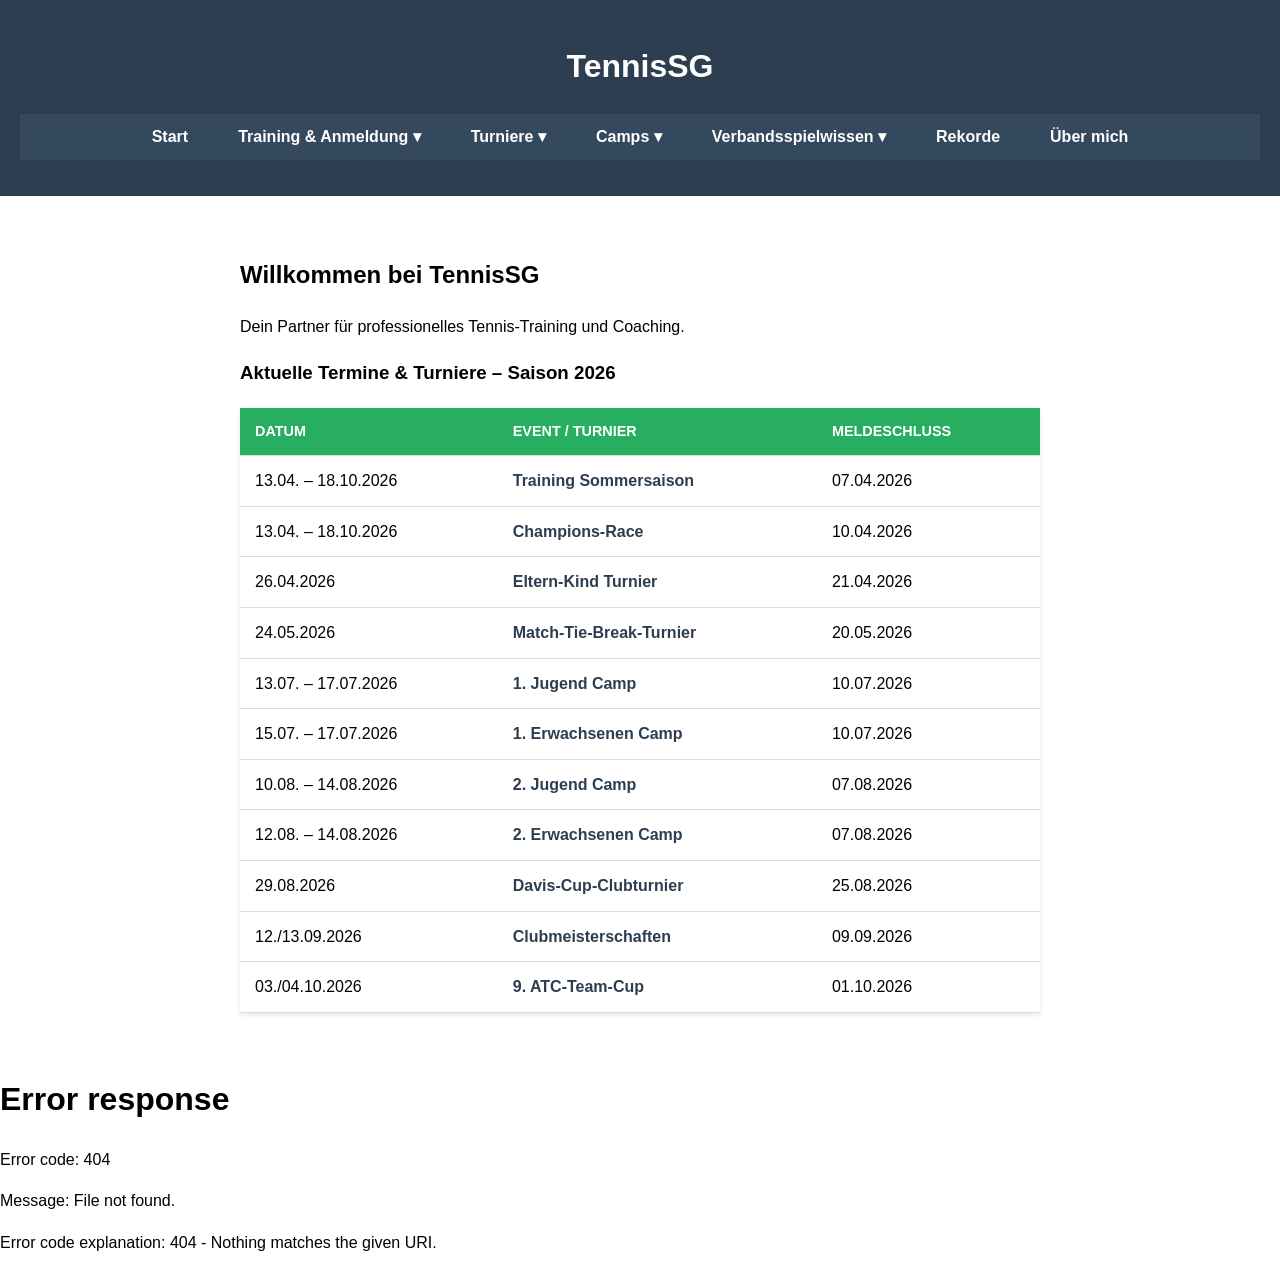
==== index.html @ 13027e86 "Add files via upload" ====
<!DOCTYPE html>
<html lang="de">
<head>
    <meta charset="UTF-8">
    <meta name="viewport" content="width=device-width, initial-scale=1.0">
    <title>TennisSG - Offizielle Website</title>
    <link rel="stylesheet" href="style.css">
</head>
<body>
    <header>
        <h1>TennisSG</h1>
        <div id="nav-placeholder"></div> <!-- Hier wird die nav.html reingeladen -->
    </header>


    <main>
    <section>
        <h2>Willkommen bei TennisSG</h2>
        <p>Dein Partner für professionelles Tennis-Training und Coaching.</p>

        <h3>Aktuelle Termine & Turniere – Saison 2026</h3>
        <table>
            <thead>
                <tr>
                    <th>Datum</th>
                    <th>Event / Turnier</th>
                    <th>Meldeschluss</th>
                </tr>
            </thead>
            <tbody>
                <tr>
                    <td>13.04. – 18.10.2026</td>
                    <td><a href="training.html">Training Sommersaison</a></td>
                    <td>07.04.2026</td>
                </tr>
                <tr>
                    <td>13.04. – 18.10.2026</td>
                    <td><a href="champions-race.html">Champions-Race</a></td>
                    <td>10.04.2026</td>
                </tr>
                <tr>
                    <td>26.04.2026</td>
                    <td><a href="eltern-kind.html">Eltern-Kind Turnier</a></td>
                    <td>21.04.2026</td>
                </tr>
                <tr>
                    <td>24.05.2026</td>
                    <td><a href="match-tie-break.html">Match-Tie-Break-Turnier</a></td>
                    <td>20.05.2026</td>
                </tr>
                <tr>
                    <td>13.07. – 17.07.2026</td>
                    <td><a href="sommercamp.html">1. Jugend Camp</a></td>
                    <td>10.07.2026</td>
                </tr>
                <tr>
                    <td>15.07. – 17.07.2026</td>
                    <td><a href="erwachsenencamp.html">1. Erwachsenen Camp</a></td>
                    <td>10.07.2026</td>
                </tr>
                <tr>
                    <td>10.08. – 14.08.2026</td>
                    <td><a href="sommercamp.html">2. Jugend Camp</a></td>
                    <td>07.08.2026</td>
                </tr>
                <tr>
                    <td>12.08. – 14.08.2026</td>
                    <td><a href="erwachsenencamp.html">2. Erwachsenen Camp</a></td>
                    <td>07.08.2026</td>
                </tr>
                <tr>
                    <td>29.08.2026</td>
                    <td><a href="davis-cup.html">Davis-Cup-Clubturnier</a></td> <!-- Neu -->
                    <td>25.08.2026</td>
                </tr>
                <tr>
                    <td>12./13.09.2026</td>
                    <td><a href="clubmeisterschaft.html">Clubmeisterschaften</a></td>
                    <td>09.09.2026</td>
                </tr>
                <tr>
                    <td>03./04.10.2026</td>
                    <td><a href="atc-cup.html">9. ATC-Team-Cup</a></td>
                    <td>01.10.2026</td>
                </tr>
            </tbody>
        </table>

    


    </section>
    </main>


    <div id="footer-placeholder"></div>
    
    <script src="script.js"> </script>


</body>
</html>
---- style.css ----
body { font-family: Arial, sans-serif; margin: 0; line-height: 1.6; }
header { background: #2c3e50; color: white; padding: 20px; text-align: center; }

nav ul { list-style: none; padding: 0; display: flex; justify-content: center; background: #34495e; }
nav li { margin: 0 15px; }
nav a { color: white; text-decoration: none; font-weight: bold; padding: 10px; display: block; }
nav a:hover, .dropdown-content a:hover, td a:hover, .footer-nav a:hover { background-color: #27ae60; color: white; }
nav a:hover { border-radius: 5px; }

main { padding: 40px; max-width: 800px; margin: auto; }
footer { text-align: center; padding: 20px; background: #eee; font-size: 0.9em; }

table { width: 100%; border-collapse: collapse; margin-top: 20px; background: #fff; box-shadow: 0 2px 5px rgba(0,0,0,0.1); }
th, td { padding: 12px 15px; text-align: left; border-bottom: 1px solid #ddd; }
th { background: #27ae60; color: white; text-transform: uppercase; font-size: 0.9em; }
tr:hover { background: #f9f9f9; }
td a { text-decoration: none; color: #2c3e50; font-weight: bold; display: block; }

.dropdown { position: relative; display: inline-block; }
.dropdown-content { display: none; position: absolute; background: #34495e; min-width: 220px; box-shadow: 0 8px 16px rgba(0,0,0,0.2); z-index: 1; border-radius: 0 0 5px 5px; }
.dropdown-content a { color: white; padding: 12px 16px; text-decoration: none; display: block; text-align: left; }
.dropdown:hover .dropdown-content { display: block; }
.dropbtn { cursor: default; }

.info-grid { display: flex; gap: 20px; margin: 30px 0; }
.info-grid p { margin: 1px 0; }
.info-box { flex: 1; background: #f4f4f4; padding: 20px; border-left: 5px solid #27ae60; border-radius: 5px; }

.cta-section { background: #2c3e50; color: white; padding: 30px; text-align: center; border-radius: 10px; }
.button { display: inline-block; background: #27ae60; color: white; padding: 10px 20px; text-decoration: none; border-radius: 5px; margin-top: 15px; }
.button:hover { background: #219150; }

.deadline-urgent { color: #e74c3c; font-weight: bold; }
.footer-nav a:hover { text-decoration: underline; color: #27ae60 !important; }

.pdf-container { width: 100%; max-width: 900px; margin: 20px auto; overflow: hidden; border-radius: 8px; box-shadow: 0 4px 15px rgba(0,0,0,0.1); }

.profile-header { margin-bottom: 40px; }
.experience { font-size: 1.2rem; color: #27ae60; font-weight: bold; margin-bottom: 20px; }
.contact-card { background: #f8f9fa; border: 1px solid #ddd; padding: 20px; border-radius: 10px; max-width: 400px; box-shadow: 0 4px 6px rgba(0,0,0,0.05); }
.contact-card p { margin: 10px 0; }
.contact-card a { color: #2c3e50; text-decoration: none; font-weight: bold; }
.contact-card a:hover { color: #27ae60; text-decoration: underline; }
.contact-card a[href*="wa.me"] { color: #25D366; }
.price-info { font-size: 1.1rem; color: #c0392b; margin: 15px 0 !important; }

@media (max-width: 768px) {
    nav ul { flex-direction: column; align-items: center; }
    nav li { margin: 5px 0; width: 100%; text-align: center; }
    .dropdown-content { position: static; width: 100%; }
    header h1 { font-size: 1.5rem; }
}

@media (max-width: 600px) {
    table { display: block; overflow-x: auto; white-space: nowrap; }
    .contact-card { max-width: 100%; }
}

.highlight-box {
    background-color: #e8f5e9;
    padding: 20px;
    border-radius: 8px;
    border-left: 6px solid #27ae60;
    margin-bottom: 30px;
}

.donation-info {
    background: #fdf2e9;
    padding: 15px;
    border-radius: 8px;
    margin: 20px 0;
    border: 1px dashed #e67e22;
    text-align: center;
}

/* Falls noch nicht geschehen: WhatsApp & Telefon Farben */
.whatsapp-btn { background-color: #25D366 !important; }
.call-btn { background-color: #3498db !important; }
.paypal-btn {
    background-color: #0070ba !important; /* PayPal Blau */
    color: white !important;
    font-weight: bold;
}
.paypal-btn:hover {
    background-color: #005ea6 !important;
    text-decoration: none;
}
.trophy-box {
    background: linear-gradient(135deg, #fff9e6 0%, #ffecb3 100%);
    border: 2px solid #ffcc00 !important;
    text-align: center;
}

.trophy-box h3 {
    color: #b8860b;
}
.small-text {
    font-size: 0.9rem;
    line-height: 1.4;
}

.mode-details ul {
    list-style-type: "🎾 ";
    padding-left: 20px;
}

.mode-details h3 {
    margin-top: 0;
}
/* Dunkelgrüne Box für die Siegerehrung */
.award-ceremony-box {
    background-color: #1b4d3e; /* Edles Dunkelgrün */
    color: #ffffff; /* Weiße Schrift für Kontrast */
    padding: 25px;
    border-radius: 10px;
    text-align: center;
    margin: 30px 0;
    box-shadow: 0 4px 10px rgba(0,0,0,0.2);
    border: 2px solid #27ae60;
}

.award-ceremony-box h3 {
    margin-top: 0;
    color: #f1c40f; /* Goldene Farbe für die Überschrift */
    text-transform: uppercase;
    letter-spacing: 1px;
}

.award-ceremony-box p {
    font-size: 1.1rem;
    margin-bottom: 0;
}
.mentor-box {
    background-color: #f0f7ff;
    border-left: 5px solid #3498db;
}

.schedule-box {
    background: #fff;
    padding: 20px;
    border-radius: 10px;
    margin: 20px 0;
    box-shadow: 0 2px 5px rgba(0,0,0,0.1);
}

.schedule-table {
    width: 100%;
    border-collapse: collapse;
}

.schedule-table td {
    padding: 10px;
    border-bottom: 1px solid #eee;
}

.schedule-table tr:last-child td {
    border-bottom: none;
}
.contact-list {
    text-align: left;
    max-width: 500px;
    margin: 20px auto;
    background: rgba(255,255,255,0.1);
    padding: 15px;
    border-radius: 8px;
}

.contact-item {
    margin-bottom: 10px;
    padding-bottom: 5px;
    border-bottom: 1px solid rgba(255,255,255,0.2);
}

.contact-item a {
    color: white;
    text-decoration: underline;
}
.intro-text {
    font-size: 1.1rem;
    line-height: 1.6;
    color: #34495e;
    margin-bottom: 30px;
}

.reason-grid {
    display: flex;
    gap: 20px;
    margin-bottom: 30px;
}

.reason-card {
    flex: 1;
    background: #fdfdfd;
    border: 1px solid #eee;
    padding: 20px;
    border-radius: 8px;
}

.health-box {
    background-color: #e8f5e9; /* Zartes Grün */
    padding: 25px;
    border-radius: 12px;
    margin-top: 40px;
    border-left: 8px solid #2ecc71;
}

.did-you-know {
    margin-top: 15px;
    padding: 10px;
    background: rgba(255, 255, 255, 0.5);
    border-radius: 5px;
    font-style: italic;
}

@media (max-width: 600px) {
    .reason-grid { flex-direction: column; }
}
.detailed-article {
    max-width: 800px;
    margin: 0 auto;
    line-height: 1.8;
}

.elixir-point {
    margin-bottom: 40px;
    padding-bottom: 20px;
    border-bottom: 1px solid #eee;
}

.elixir-point h3 {
    color: #27ae60;
    font-size: 1.4rem;
    margin-bottom: 10px;
}

.summary-box {
    background-color: #2c3e50;
    color: white;
    padding: 30px;
    border-radius: 10px;
    text-align: center;
    font-size: 1.2rem;
}
.training-table {
    width: 100%;
    border-collapse: collapse;
    margin-top: 20px;
}
.training-table th, .training-table td {
    padding: 12px;
    text-align: left;
    border-bottom: 1px solid #ddd;
    vertical-align: top; /* Text oben ausrichten, wie in der PDF */
}
.training-table th {
    background-color: #2c3e50;
    color: white;
}
.download-container {
    display: flex;
    flex-direction: column;
    align-items: center;
    gap: 15px;
    margin: 30px 0;
}

/* Der Info-Button (Dunkelblau/Grau) */
.info-btn {
    background-color: #34495e !important;
    color: white !important;
    padding: 12px 25px;
    text-decoration: none;
    border-radius: 5px;
    display: inline-block;
    font-weight: bold;
}

.info-btn:hover {
    background-color: #2c3e50 !important;
}

/* Der Anmelde-Button (Grün) */
.signup-btn {
    background-color: #27ae60 !important;
    color: white !important;
    padding: 15px 30px;
    text-decoration: none;
    border-radius: 5px;
    display: inline-block;
    font-weight: bold;
    font-size: 1.1rem;
    box-shadow: 0 4px 6px rgba(0,0,0,0.1);
}

.signup-btn:hover {
    background-color: #219150 !important;
}
html {
    scroll-behavior: smooth;
}
.hospitality {
    background-color: #fff4e6; /* Zartes Orange für Gastfreundschaft */
    border-left: 5px solid #e67e22;
}

.logistics {
    background-color: #e3f2fd; /* Zartes Blau für Transport */
    border-left: 5px solid #3498db;
}

.schedule-box {
    background: #f9f9f9;
    padding: 20px;
    border: 1px solid #ddd;
    border-radius: 8px;
    margin: 30px 0;
}

.intro-text {
    font-style: italic;
    font-size: 1.1rem;
    color: #555;
    border-left: 3px solid #ccc;
    padding-left: 15px;
    margin-bottom: 25px;
}
.time-badge {
    display: inline-block;
    background-color: #3498db;
    color: white;
    padding: 2px 8px;
    border-radius: 4px;
    font-size: 0.9em;
    font-weight: bold;
}
.checklist-box {
    background-color: #f0f7ff;
    border-left: 5px solid #3498db;
}

.check-list {
    list-style: none;
    padding-left: 0;
}

.check-list li::before {
    content: "🎾 ";
    margin-right: 5px;
}

.agassi-quote {
    background: #1b4d3e;
    color: white;
    padding: 25px;
    border-radius: 10px;
    margin: 30px 0;
}

.agassi-quote h3 { color: #f1c40f; }

.matchplan-guide .step-card {
    background: #fff;
    border: 1px solid #ddd;
    padding: 15px;
    margin-bottom: 10px;
    border-radius: 5px;
}
.matchplan-download {
    background-color: #fdf2e9; /* Dein helles Pfirsich/Rosa */
    border: 2px dashed #e67e22;
    padding: 30px;
    text-align: center;
    border-radius: 15px;
    margin-top: 40px;
    color: #2c3e50 !important; /* Dunkle Schrift für maximale Lesbarkeit */
}

.matchplan-download h3 {
    color: #d35400 !important; /* Kräftiges Orange für die Überschrift */
    margin-bottom: 15px;
}

.matchplan-download p {
    color: #2c3e50 !important;
    font-size: 1.1rem;
    line-height: 1.5;
}

.hint {
    color: #7f8c8d !important; /* Ein dezentes Grau für den kleinen Hinweis unten */
    font-style: italic;
    margin-top: 15px;
}


.agassi-check-container {
    background: rgba(255, 255, 255, 0.1);
    padding: 15px;
    border-radius: 8px;
    margin-top: 15px;
    text-align: left;
}

.check-item {
    display: block;
    margin: 10px 0;
    cursor: pointer;
    font-size: 1rem;
}

.check-item input[type="checkbox"] {
    margin-right: 10px;
    transform: scale(1.2); /* Macht die Box auf dem Handy größer */
    accent-color: #f1c40f; /* Goldener Haken */
}

.agassi-hint {
    font-size: 0.9rem;
    margin-top: 15px;
    opacity: 0.8;
}
/* --- STYLING FÜR DIE REKORDE-SEITE --- */

/* Der Hintergrund der gesamten Sektion */
.records-section {
    padding: 20px;
    background-color: #f4f7f6; /* Ganz helles Grau/Grün für den Hintergrund */
    border-radius: 15px;
}

/* Die Container-Karten für jede Disziplin */
.record-card {
    background: #ffffff; /* Weißer Karten-Hintergrund */
    border-radius: 12px;
    box-shadow: 0 4px 15px rgba(0,0,0,0.1); /* Schatten, damit die Karte "schwebt" */
    margin-bottom: 40px;
    overflow: hidden;
    border: 1px solid #ddd;
}

/* Der dunkelgrüne Header der Karte */
.record-header {
    background-color: #1b4d3e; /* Edles Tennis-Dunkelgrün */
    color: white;
    padding: 15px 20px;
    border-bottom: 3px solid #27ae60;
}

.record-header h3 {
    margin: 0;
    font-size: 1.4rem;
    text-align: center;
}

/* Tabellen-Styling innerhalb der Karten */
.detailed-record-table {
    width: 100%;
    border-collapse: collapse;
    background-color: white;
}

.detailed-record-table th {
    background-color: #f8f9fa;
    color: #2c3e50;
    padding: 12px;
    font-size: 0.85rem;
    text-transform: uppercase;
    border-bottom: 2px solid #eee;
}

.detailed-record-table td {
    padding: 15px 10px;
    border-bottom: 1px solid #eee;
    text-align: center;
    color: #333;
}

/* Die Spalte mit den Rekord-Zahlen hervorheben */
.detailed-record-table td.score {
    font-weight: bold;
    color: #27ae60;
    background-color: #f1f8f5;
    width: 20%; /* Etwas breiter für das Jahr */
    white-space: nowrap; /* Verhindert Zeilenumbruch bei Jahr */
}


/* Zeilen beim Drüberfahren hervorheben */
.detailed-record-table tr:hover {
    background-color: #f9f9f9;
}

/* Altersklassen-Spalte fett machen */
.detailed-record-table td:first-child {
    font-weight: bold;
    background-color: #fcfcfc;
    color: #1b4d3e;
    width: 10%;
}

/* Responsive: Horizontales Scrollen auf dem Handy */
@media screen and (max-width: 600px) {
    .table-container {
        overflow-x: auto;
        -webkit-overflow-scrolling: touch;
    }
    .detailed-record-table {
        min-width: 550px; /* Erzwingt Mindestbreite, damit nichts gequetscht wird */
    }
}

/* Die Challenge-Box am Ende */
.challenge-box {
    background-color: #2c3e50;
    color: white;
    padding: 30px;
    text-align: center;
    border-radius: 12px;
    margin-top: 50px;
    border: 2px solid #f1c40f; /* Goldener Rahmen */
}

.record-submission {
    margin-top: 50px;
    padding-bottom: 50px;
}

.submission-card {
    background: #fff;
    padding: 30px;
    border-radius: 15px;
    border: 2px solid #27ae60;
    box-shadow: 0 4px 20px rgba(0,0,0,0.1);
}

.form-group {
    display: flex;
    gap: 15px;
    margin-bottom: 15px;
}

.form-group input, .form-group select {
    flex: 1;
    padding: 12px;
    border: 1px solid #ddd;
    border-radius: 5px;
    font-size: 1rem;
}

@media (max-width: 600px) {
    .form-group { flex-direction: column; }
}

.submission-card button {
    width: 100%;
    cursor: pointer;
    border: none;
}
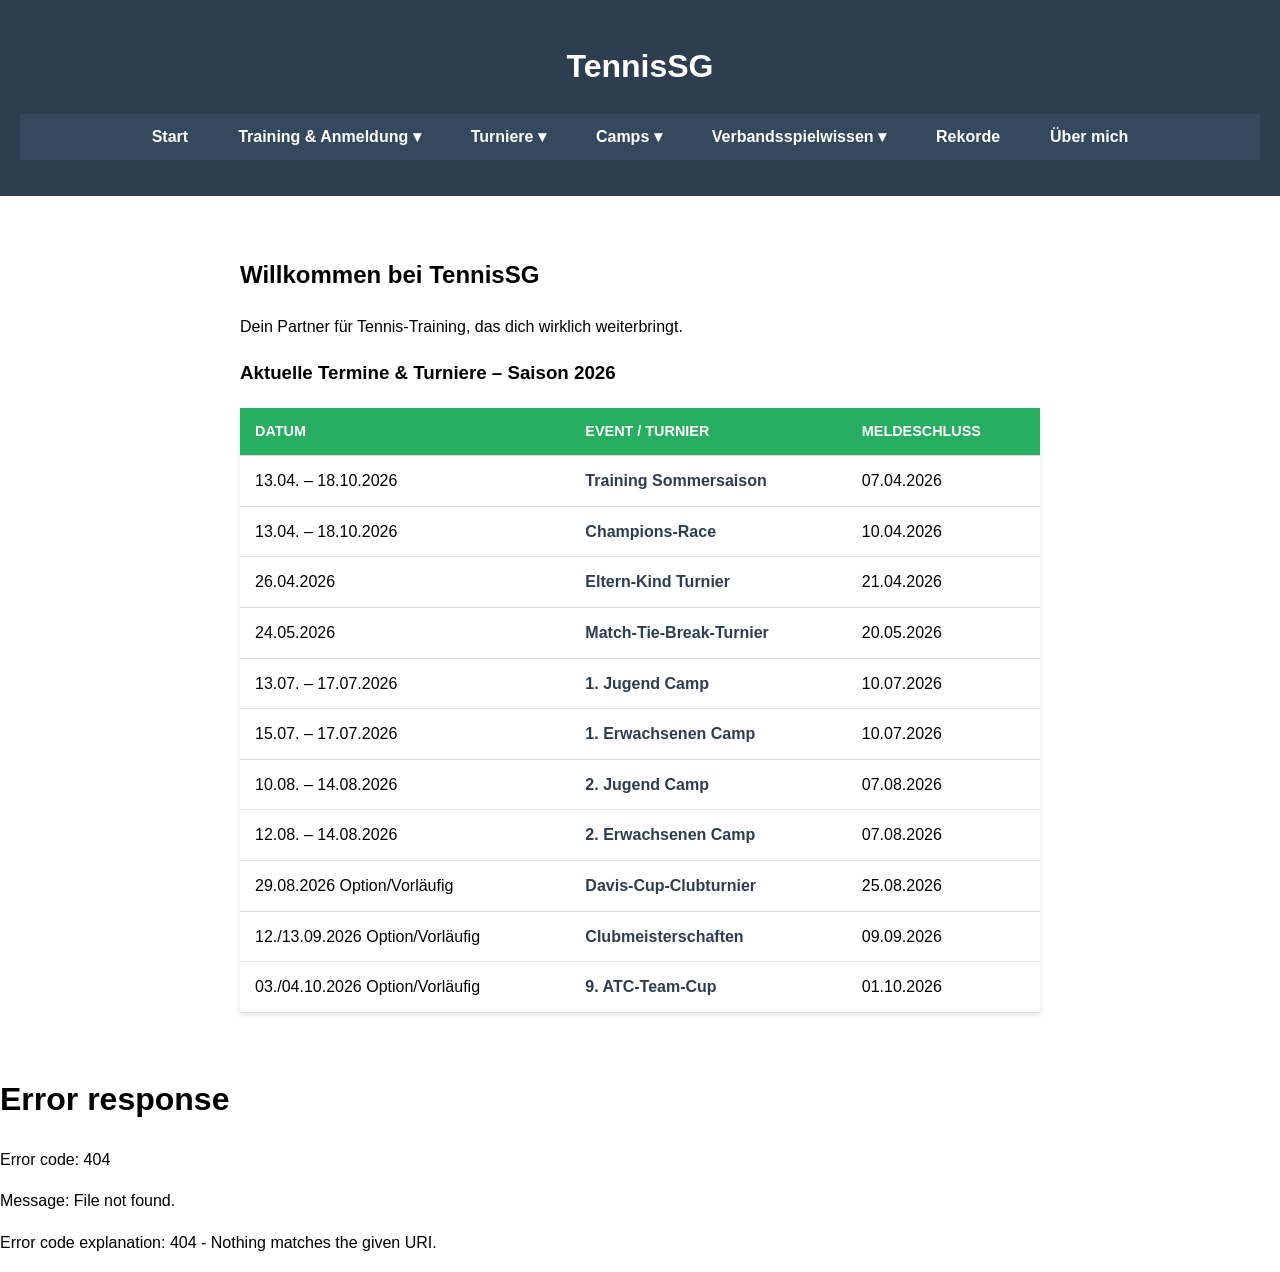
==== commit ce491cdf: "Add files via upload" ====
--- a/index.html
+++ b/index.html
@@ -16,76 +16,77 @@
     <main>
     <section>
         <h2>Willkommen bei TennisSG</h2>
-        <p>Dein Partner für professionelles Tennis-Training und Coaching.</p>
+        <p>Dein Partner für Tennis-Training, das dich wirklich weiterbringt.</p>
 
         <h3>Aktuelle Termine & Turniere – Saison 2026</h3>
-        <table>
-            <thead>
-                <tr>
-                    <th>Datum</th>
-                    <th>Event / Turnier</th>
-                    <th>Meldeschluss</th>
-                </tr>
-            </thead>
-            <tbody>
-                <tr>
-                    <td>13.04. – 18.10.2026</td>
-                    <td><a href="training.html">Training Sommersaison</a></td>
-                    <td>07.04.2026</td>
-                </tr>
-                <tr>
-                    <td>13.04. – 18.10.2026</td>
-                    <td><a href="champions-race.html">Champions-Race</a></td>
-                    <td>10.04.2026</td>
-                </tr>
-                <tr>
-                    <td>26.04.2026</td>
-                    <td><a href="eltern-kind.html">Eltern-Kind Turnier</a></td>
-                    <td>21.04.2026</td>
-                </tr>
-                <tr>
-                    <td>24.05.2026</td>
-                    <td><a href="match-tie-break.html">Match-Tie-Break-Turnier</a></td>
-                    <td>20.05.2026</td>
-                </tr>
-                <tr>
-                    <td>13.07. – 17.07.2026</td>
-                    <td><a href="sommercamp.html">1. Jugend Camp</a></td>
-                    <td>10.07.2026</td>
-                </tr>
-                <tr>
-                    <td>15.07. – 17.07.2026</td>
-                    <td><a href="erwachsenencamp.html">1. Erwachsenen Camp</a></td>
-                    <td>10.07.2026</td>
-                </tr>
-                <tr>
-                    <td>10.08. – 14.08.2026</td>
-                    <td><a href="sommercamp.html">2. Jugend Camp</a></td>
-                    <td>07.08.2026</td>
-                </tr>
-                <tr>
-                    <td>12.08. – 14.08.2026</td>
-                    <td><a href="erwachsenencamp.html">2. Erwachsenen Camp</a></td>
-                    <td>07.08.2026</td>
-                </tr>
-                <tr>
-                    <td>29.08.2026</td>
-                    <td><a href="davis-cup.html">Davis-Cup-Clubturnier</a></td> <!-- Neu -->
-                    <td>25.08.2026</td>
-                </tr>
-                <tr>
-                    <td>12./13.09.2026</td>
-                    <td><a href="clubmeisterschaft.html">Clubmeisterschaften</a></td>
-                    <td>09.09.2026</td>
-                </tr>
-                <tr>
-                    <td>03./04.10.2026</td>
-                    <td><a href="atc-cup.html">9. ATC-Team-Cup</a></td>
-                    <td>01.10.2026</td>
-                </tr>
-            </tbody>
-        </table>
-
+        <div class="table-container">
+            <table>
+                <thead>
+                    <tr>
+                        <th>Datum</th>
+                        <th>Event / Turnier</th>
+                        <th>Meldeschluss</th>
+                    </tr>
+                </thead>
+                <tbody>
+                    <tr>
+                        <td>13.04. – 18.10.2026</td>
+                        <td><a href="anmelde.html">Training Sommersaison</a></td>
+                        <td>07.04.2026</td>
+                    </tr>
+                    <tr>
+                        <td>13.04. – 18.10.2026</td>
+                        <td><a href="champions-race.html">Champions-Race</a></td>
+                        <td>10.04.2026</td>
+                    </tr>
+                    <tr>
+                        <td>26.04.2026</td>
+                        <td><a href="eltern-kind.html">Eltern-Kind Turnier</a></td>
+                        <td>21.04.2026</td>
+                    </tr>
+                    <tr>
+                        <td>24.05.2026</td>
+                        <td><a href="match-tie-break.html">Match-Tie-Break-Turnier</a></td>
+                        <td>20.05.2026</td>
+                    </tr>
+                    <tr>
+                        <td>13.07. – 17.07.2026</td>
+                        <td><a href="sommercamp.html">1. Jugend Camp</a></td>
+                        <td>10.07.2026</td>
+                    </tr>
+                    <tr>
+                        <td>15.07. – 17.07.2026</td>
+                        <td><a href="erwachsenencamp.html">1. Erwachsenen Camp</a></td>
+                        <td>10.07.2026</td>
+                    </tr>
+                    <tr>
+                        <td>10.08. – 14.08.2026</td>
+                        <td><a href="sommercamp.html">2. Jugend Camp</a></td>
+                        <td>07.08.2026</td>
+                    </tr>
+                    <tr>
+                        <td>12.08. – 14.08.2026</td>
+                        <td><a href="erwachsenencamp.html">2. Erwachsenen Camp</a></td>
+                        <td>07.08.2026</td>
+                    </tr>
+                    <tr>
+                        <td>29.08.2026 Option/Vorläufig</td>
+                        <td><a href="davis-cup.html">Davis-Cup-Clubturnier</a></td> <!-- Neu -->
+                        <td>25.08.2026</td>
+                    </tr>
+                    <tr>
+                        <td>12./13.09.2026 Option/Vorläufig</td>
+                        <td><a href="clubmeisterschaft.html">Clubmeisterschaften</a></td>
+                        <td>09.09.2026</td>
+                    </tr>
+                    <tr>
+                        <td>03./04.10.2026 Option/Vorläufig</td>
+                        <td><a href="atc-cup.html">9. ATC-Team-Cup</a></td>
+                        <td>01.10.2026</td>
+                    </tr>
+                </tbody>
+            </table>
+        </div>    
     
 
 
